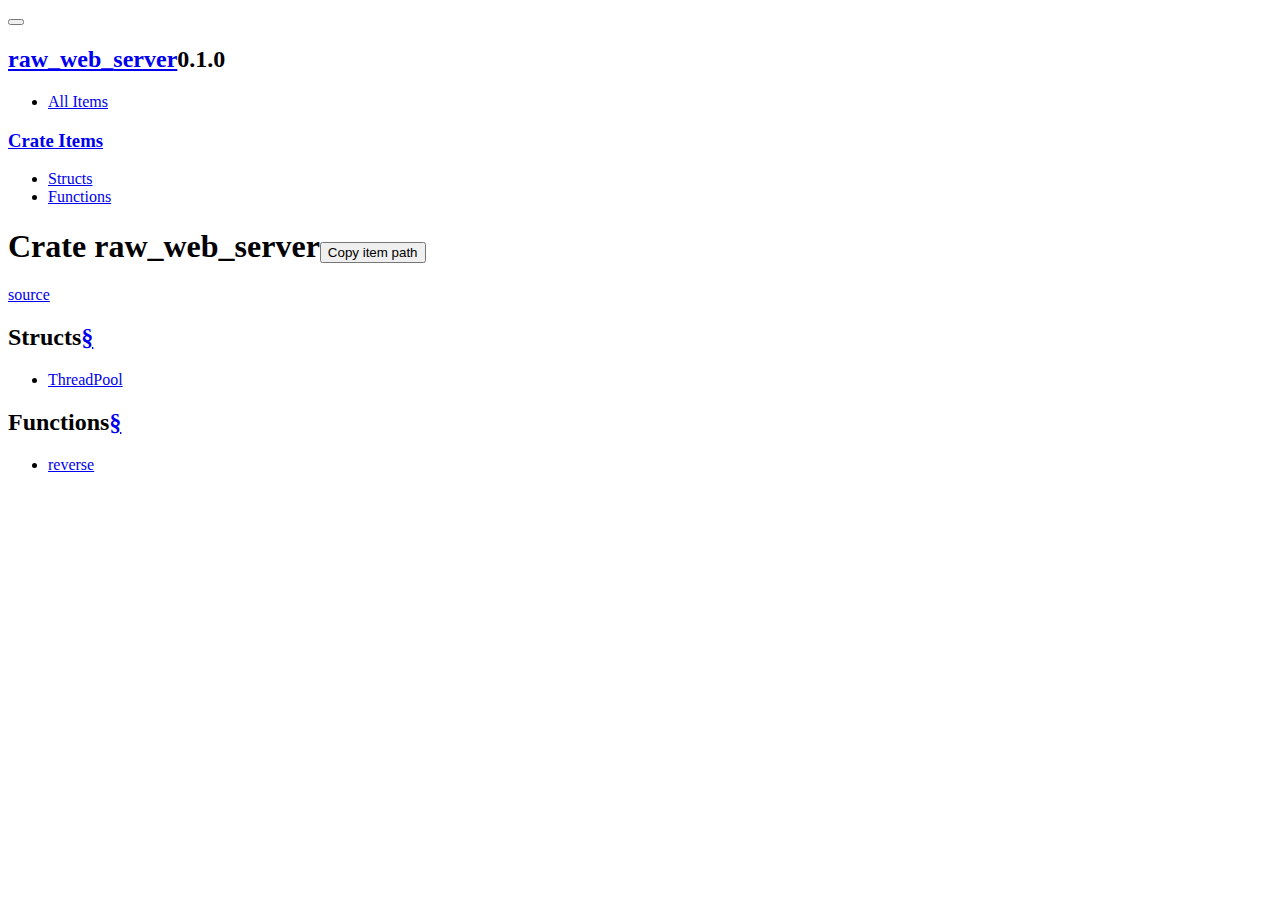
==== docs/index.html @ ccc785df "add docs" ====
<!DOCTYPE html><html lang="en"><head><meta charset="utf-8"><meta name="viewport" content="width=device-width, initial-scale=1.0"><meta name="generator" content="rustdoc"><meta name="description" content="API documentation for the Rust `raw_web_server` crate."><title>raw_web_server - Rust</title><script>if(window.location.protocol!=="file:")document.head.insertAdjacentHTML("beforeend","SourceSerif4-Regular-46f98efaafac5295.ttf.woff2,FiraSans-Regular-018c141bf0843ffd.woff2,FiraSans-Medium-8f9a781e4970d388.woff2,SourceCodePro-Regular-562dcc5011b6de7d.ttf.woff2,SourceCodePro-Semibold-d899c5a5c4aeb14a.ttf.woff2".split(",").map(f=>`<link rel="preload" as="font" type="font/woff2" crossorigin href="../static.files/${f}">`).join(""))</script><link rel="stylesheet" href="../static.files/normalize-76eba96aa4d2e634.css"><link rel="stylesheet" href="../static.files/rustdoc-b0742ba02757f159.css"><meta name="rustdoc-vars" data-root-path="../" data-static-root-path="../static.files/" data-current-crate="raw_web_server" data-themes="" data-resource-suffix="" data-rustdoc-version="1.83.0 (90b35a623 2024-11-26)" data-channel="1.83.0" data-search-js="search-f0d225181b97f9a4.js" data-settings-js="settings-805db61a62df4bd2.js" ><script src="../static.files/storage-1d39b6787ed640ff.js"></script><script defer src="../crates.js"></script><script defer src="../static.files/main-f070b9041d14864c.js"></script><noscript><link rel="stylesheet" href="../static.files/noscript-0111fcff984fae8f.css"></noscript><link rel="alternate icon" type="image/png" href="../static.files/favicon-32x32-422f7d1d52889060.png"><link rel="icon" type="image/svg+xml" href="../static.files/favicon-2c020d218678b618.svg"></head><body class="rustdoc mod crate"><!--[if lte IE 11]><div class="warning">This old browser is unsupported and will most likely display funky things.</div><![endif]--><nav class="mobile-topbar"><button class="sidebar-menu-toggle" title="show sidebar"></button></nav><nav class="sidebar"><div class="sidebar-crate"><h2><a href="../raw_web_server/index.html">raw_<wbr>web_<wbr>server</a><span class="version">0.1.0</span></h2></div><div class="sidebar-elems"><ul class="block"><li><a id="all-types" href="all.html">All Items</a></li></ul><section id="rustdoc-toc"><h3><a href="#structs">Crate Items</a></h3><ul class="block"><li><a href="#structs" title="Structs">Structs</a></li><li><a href="#functions" title="Functions">Functions</a></li></ul></section><div id="rustdoc-modnav"></div></div></nav><div class="sidebar-resizer"></div><main><div class="width-limiter"><rustdoc-search></rustdoc-search><section id="main-content" class="content"><div class="main-heading"><h1>Crate <span>raw_web_server</span><button id="copy-path" title="Copy item path to clipboard">Copy item path</button></h1><rustdoc-toolbar></rustdoc-toolbar><span class="sub-heading"><a class="src" href="../src/raw_web_server/lib.rs.html#1-96">source</a> </span></div><h2 id="structs" class="section-header">Structs<a href="#structs" class="anchor">§</a></h2><ul class="item-table"><li><div class="item-name"><a class="struct" href="struct.ThreadPool.html" title="struct raw_web_server::ThreadPool">Thread<wbr>Pool</a></div></li></ul><h2 id="functions" class="section-header">Functions<a href="#functions" class="anchor">§</a></h2><ul class="item-table"><li><div class="item-name"><a class="fn" href="fn.reverse.html" title="fn raw_web_server::reverse">reverse</a></div></li></ul></section></div></main></body></html>
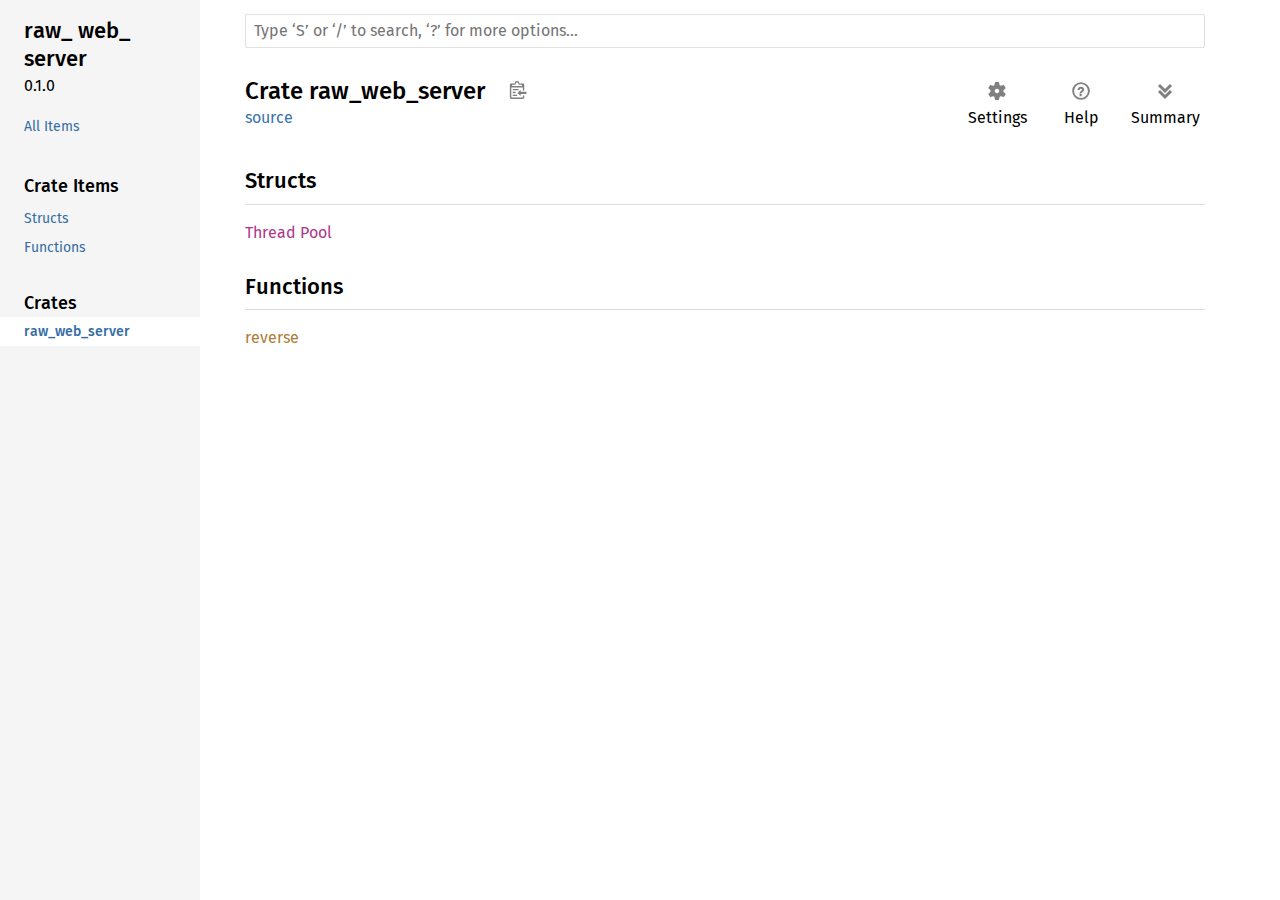
==== commit a3962eb8: "add docs" ====
--- a/docs/index.html
+++ b/docs/index.html
@@ -1 +1,83 @@
-<!DOCTYPE html><html lang="en"><head><meta charset="utf-8"><meta name="viewport" content="width=device-width, initial-scale=1.0"><meta name="generator" content="rustdoc"><meta name="description" content="API documentation for the Rust `raw_web_server` crate."><title>raw_web_server - Rust</title><script>if(window.location.protocol!=="file:")document.head.insertAdjacentHTML("beforeend","SourceSerif4-Regular-46f98efaafac5295.ttf.woff2,FiraSans-Regular-018c141bf0843ffd.woff2,FiraSans-Medium-8f9a781e4970d388.woff2,SourceCodePro-Regular-562dcc5011b6de7d.ttf.woff2,SourceCodePro-Semibold-d899c5a5c4aeb14a.ttf.woff2".split(",").map(f=>`<link rel="preload" as="font" type="font/woff2" crossorigin href="../static.files/${f}">`).join(""))</script><link rel="stylesheet" href="../static.files/normalize-76eba96aa4d2e634.css"><link rel="stylesheet" href="../static.files/rustdoc-b0742ba02757f159.css"><meta name="rustdoc-vars" data-root-path="../" data-static-root-path="../static.files/" data-current-crate="raw_web_server" data-themes="" data-resource-suffix="" data-rustdoc-version="1.83.0 (90b35a623 2024-11-26)" data-channel="1.83.0" data-search-js="search-f0d225181b97f9a4.js" data-settings-js="settings-805db61a62df4bd2.js" ><script src="../static.files/storage-1d39b6787ed640ff.js"></script><script defer src="../crates.js"></script><script defer src="../static.files/main-f070b9041d14864c.js"></script><noscript><link rel="stylesheet" href="../static.files/noscript-0111fcff984fae8f.css"></noscript><link rel="alternate icon" type="image/png" href="../static.files/favicon-32x32-422f7d1d52889060.png"><link rel="icon" type="image/svg+xml" href="../static.files/favicon-2c020d218678b618.svg"></head><body class="rustdoc mod crate"><!--[if lte IE 11]><div class="warning">This old browser is unsupported and will most likely display funky things.</div><![endif]--><nav class="mobile-topbar"><button class="sidebar-menu-toggle" title="show sidebar"></button></nav><nav class="sidebar"><div class="sidebar-crate"><h2><a href="../raw_web_server/index.html">raw_<wbr>web_<wbr>server</a><span class="version">0.1.0</span></h2></div><div class="sidebar-elems"><ul class="block"><li><a id="all-types" href="all.html">All Items</a></li></ul><section id="rustdoc-toc"><h3><a href="#structs">Crate Items</a></h3><ul class="block"><li><a href="#structs" title="Structs">Structs</a></li><li><a href="#functions" title="Functions">Functions</a></li></ul></section><div id="rustdoc-modnav"></div></div></nav><div class="sidebar-resizer"></div><main><div class="width-limiter"><rustdoc-search></rustdoc-search><section id="main-content" class="content"><div class="main-heading"><h1>Crate <span>raw_web_server</span><button id="copy-path" title="Copy item path to clipboard">Copy item path</button></h1><rustdoc-toolbar></rustdoc-toolbar><span class="sub-heading"><a class="src" href="../src/raw_web_server/lib.rs.html#1-96">source</a> </span></div><h2 id="structs" class="section-header">Structs<a href="#structs" class="anchor">§</a></h2><ul class="item-table"><li><div class="item-name"><a class="struct" href="struct.ThreadPool.html" title="struct raw_web_server::ThreadPool">Thread<wbr>Pool</a></div></li></ul><h2 id="functions" class="section-header">Functions<a href="#functions" class="anchor">§</a></h2><ul class="item-table"><li><div class="item-name"><a class="fn" href="fn.reverse.html" title="fn raw_web_server::reverse">reverse</a></div></li></ul></section></div></main></body></html>+<!DOCTYPE html>
+<html lang="en">
+<head>
+    <meta charset="utf-8">
+    <meta name="viewport" content="width=device-width, initial-scale=1.0">
+    <meta name="generator" content="rustdoc">
+    <meta name="description" content="API documentation for the Rust `raw_web_server` crate.">
+    <title>raw_web_server - Rust</title>
+    <script>if (window.location.protocol !== "file:") document.head.insertAdjacentHTML("beforeend", "SourceSerif4-Regular-46f98efaafac5295.ttf.woff2,FiraSans-Regular-018c141bf0843ffd.woff2,FiraSans-Medium-8f9a781e4970d388.woff2,SourceCodePro-Regular-562dcc5011b6de7d.ttf.woff2,SourceCodePro-Semibold-d899c5a5c4aeb14a.ttf.woff2".split(",").map(f => `<link rel="preload" as="font" type="font/woff2" crossorigin href="../static.files/${f}">`).join(""))</script>
+    <link rel="stylesheet" href="static.files/normalize-76eba96aa4d2e634.css">
+    <link rel="stylesheet" href="static.files/rustdoc-b0742ba02757f159.css">
+    <meta name="rustdoc-vars" data-root-path="../" data-static-root-path="../static.files/"
+          data-current-crate="raw_web_server" data-themes="" data-resource-suffix=""
+          data-rustdoc-version="1.83.0 (90b35a623 2024-11-26)" data-channel="1.83.0"
+          data-search-js="search-f0d225181b97f9a4.js" data-settings-js="settings-805db61a62df4bd2.js">
+    <script src="static.files/storage-1d39b6787ed640ff.js"></script>
+    <script defer src="crates.js"></script>
+    <script defer src="static.files/main-f070b9041d14864c.js"></script>
+    <noscript>
+        <link rel="stylesheet" href="static.files/noscript-0111fcff984fae8f.css">
+    </noscript>
+    <link rel="alternate icon" type="image/png" href="static.files/favicon-32x32-422f7d1d52889060.png">
+    <link rel="icon" type="image/svg+xml" href="static.files/favicon-2c020d218678b618.svg">
+</head>
+<body class="rustdoc mod crate"><!--[if lte IE 11]>
+<div class="warning">This old browser is unsupported and will most likely display funky things.</div><![endif]-->
+<nav class="mobile-topbar">
+    <button class="sidebar-menu-toggle" title="show sidebar"></button>
+</nav>
+<nav class="sidebar">
+    <div class="sidebar-crate">
+        <h2><a href="raw_web_server/docs/index.html">raw_
+            <wbr>
+            web_
+            <wbr>
+            server</a><span class="version">0.1.0</span></h2>
+    </div>
+    <div class="sidebar-elems">
+        <ul class="block">
+            <li><a id="all-types" href="all.html">All Items</a></li>
+        </ul>
+        <section id="rustdoc-toc"><h3><a href="#structs">Crate Items</a></h3>
+            <ul class="block">
+                <li><a href="#structs" title="Structs">Structs</a></li>
+                <li><a href="#functions" title="Functions">Functions</a></li>
+            </ul>
+        </section>
+        <div id="rustdoc-modnav"></div>
+    </div>
+</nav>
+<div class="sidebar-resizer"></div>
+<main>
+    <div class="width-limiter">
+        <rustdoc-search></rustdoc-search>
+        <section id="main-content" class="content">
+            <div class="main-heading">
+                <h1>Crate <span>raw_web_server</span>
+                    <button id="copy-path" title="Copy item path to clipboard">Copy item path</button>
+                </h1>
+                <rustdoc-toolbar></rustdoc-toolbar>
+                <span class="sub-heading"><a class="src"
+                                             href="../src/raw_web_server/lib.rs.html#1-96">source</a> </span></div>
+            <h2 id="structs" class="section-header">Structs<a href="#structs" class="anchor">§</a></h2>
+            <ul class="item-table">
+                <li>
+                    <div class="item-name"><a class="struct" href="struct.ThreadPool.html"
+                                              title="struct raw_web_server::ThreadPool">Thread
+                        <wbr>
+                        Pool</a></div>
+                </li>
+            </ul>
+            <h2 id="functions" class="section-header">Functions<a href="#functions" class="anchor">§</a></h2>
+            <ul class="item-table">
+                <li>
+                    <div class="item-name"><a class="fn" href="fn.reverse.html" title="fn raw_web_server::reverse">reverse</a>
+                    </div>
+                </li>
+            </ul>
+        </section>
+    </div>
+</main>
+</body>
+</html>--- a/docs/static.files/rustdoc-b0742ba02757f159.css
+++ b/docs/static.files/rustdoc-b0742ba02757f159.css
@@ -0,0 +1,53 @@
+ :root{--nav-sub-mobile-padding:8px;--search-typename-width:6.75rem;--desktop-sidebar-width:200px;--src-sidebar-width:300px;--desktop-sidebar-z-index:100;--sidebar-elems-left-padding:24px;--clipboard-image:url('data:image/svg+xml,<svg width="19" height="18" viewBox="0 0 24 25" \
+xmlns="http://www.w3.org/2000/svg" aria-label="Copy to clipboard">\
+<path d="M18 20h2v3c0 1-1 2-2 2H2c-.998 0-2-1-2-2V5c0-.911.755-1.667 1.667-1.667h5A3.323 3.323 0 \
+0110 0a3.323 3.323 0 013.333 3.333h5C19.245 3.333 20 4.09 20 5v8.333h-2V9H2v14h16v-3zM3 \
+7h14c0-.911-.793-1.667-1.75-1.667H13.5c-.957 0-1.75-.755-1.75-1.666C11.75 2.755 10.957 2 10 \
+2s-1.75.755-1.75 1.667c0 .911-.793 1.666-1.75 1.666H4.75C3.793 5.333 3 6.09 3 7z"/>\
+<path d="M4 19h6v2H4zM12 11H4v2h8zM4 17h4v-2H4zM15 15v-3l-4.5 4.5L15 21v-3l8.027-.032L23 15z"/>\
+</svg>');--copy-path-height:34px;--copy-path-width:33px;--checkmark-image:url('data:image/svg+xml,<svg viewBox="-1 -1 23 23" \
+xmlns="http://www.w3.org/2000/svg" fill="black" height="18px">\
+<g><path d="M9 19.414l-6.707-6.707 1.414-1.414L9 16.586 20.293 5.293l1.414 1.414"></path>\
+</g></svg>');--button-left-margin:4px;--button-border-radius:2px;--toolbar-button-border-radius:6px;--code-block-border-radius:6px;}@font-face {font-family:'Fira Sans';font-style:normal;font-weight:400;src:local('Fira Sans'),url("FiraSans-Regular-018c141bf0843ffd.woff2") format("woff2");font-display:swap;}@font-face {font-family:'Fira Sans';font-style:normal;font-weight:500;src:local('Fira Sans Medium'),url("FiraSans-Medium-8f9a781e4970d388.woff2") format("woff2");font-display:swap;}@font-face {font-family:'Source Serif 4';font-style:normal;font-weight:400;src:local('Source Serif 4'),url("SourceSerif4-Regular-46f98efaafac5295.ttf.woff2") format("woff2");font-display:swap;}@font-face {font-family:'Source Serif 4';font-style:italic;font-weight:400;src:local('Source Serif 4 Italic'),url("SourceSerif4-It-acdfaf1a8af734b1.ttf.woff2") format("woff2");font-display:swap;}@font-face {font-family:'Source Serif 4';font-style:normal;font-weight:700;src:local('Source Serif 4 Bold'),url("SourceSerif4-Bold-a2c9cd1067f8b328.ttf.woff2") format("woff2");font-display:swap;}@font-face {font-family:'Source Code Pro';font-style:normal;font-weight:400;src:url("SourceCodePro-Regular-562dcc5011b6de7d.ttf.woff2") format("woff2");font-display:swap;}@font-face {font-family:'Source Code Pro';font-style:italic;font-weight:400;src:url("SourceCodePro-It-1cc31594bf4f1f79.ttf.woff2") format("woff2");font-display:swap;}@font-face {font-family:'Source Code Pro';font-style:normal;font-weight:600;src:url("SourceCodePro-Semibold-d899c5a5c4aeb14a.ttf.woff2") format("woff2");font-display:swap;}@font-face {font-family:'NanumBarunGothic';src:url("NanumBarunGothic-0f09457c7a19b7c6.ttf.woff2") format("woff2");font-display:swap;unicode-range:U+AC00-D7AF,U+1100-11FF,U+3130-318F,U+A960-A97F,U+D7B0-D7FF;}  *{box-sizing:border-box;}  body{font:1rem/1.5 "Source Serif 4",NanumBarunGothic,serif;margin:0;position:relative;overflow-wrap:break-word;overflow-wrap:anywhere;font-feature-settings:"kern","liga";background-color:var(--main-background-color);color:var(--main-color);}  h1{font-size:1.5rem;}  h2{font-size:1.375rem;}  h3{font-size:1.25rem;}  h1,h2,h3,h4,h5,h6{font-weight:500;}  h1,h2,h3,h4{margin:25px 0 15px 0;padding-bottom:6px;}  .docblock h3,.docblock h4,h5,h6{margin:15px 0 5px 0;}  .docblock>h2:first-child,.docblock>h3:first-child,.docblock>h4:first-child,.docblock>h5:first-child,.docblock>h6:first-child{margin-top:0;}  .main-heading h1{margin:0;padding:0;grid-area:main-heading-h1;overflow-wrap:break-word;overflow-wrap:anywhere;}  .main-heading{position:relative;display:grid;grid-template-areas:"main-heading-breadcrumbs main-heading-breadcrumbs" "main-heading-h1 main-heading-toolbar" "main-heading-sub-heading main-heading-toolbar";grid-template-columns:minmax(105px,1fr) minmax(0,max-content);grid-template-rows:minmax(25px,min-content) min-content min-content;padding-bottom:6px;margin-bottom:11px;}  .rustdoc-breadcrumbs{grid-area:main-heading-breadcrumbs;line-height:1.25;display:flex;flex-wrap:wrap;align-items:end;padding-top:5px;}  .rustdoc-breadcrumbs a{padding:4px 0;margin:-4px 0;z-index:1;}  .content h2,.top-doc .docblock>h3,.top-doc .docblock>h4{border-bottom:1px solid var(--headings-border-bottom-color);}  h1,h2{line-height:1.25;padding-top:3px;padding-bottom:9px;}  h3.code-header{font-size:1.125rem;}  h4.code-header{font-size:1rem;}  .code-header{font-weight:600;margin:0;padding:0;white-space:pre-wrap;}  .structfield{margin:0.6em 0;}  #crate-search,h1,h2,h3,h4,h5,h6,.sidebar,.mobile-topbar,.search-input,.search-results .result-name,.item-name>a,.out-of-band,.sub-heading,span.since,a.src,rustdoc-toolbar,summary.hideme,.scraped-example-list,.rustdoc-breadcrumbs,ul.all-items{font-family:"Fira Sans",Arial,NanumBarunGothic,sans-serif;}  #toggle-all-docs,a.anchor,.section-header a,#src-sidebar a,.rust a,.sidebar h2 a,.sidebar h3 a,.mobile-topbar h2 a,h1 a,.search-results a,.stab,.result-name i{color:var(--main-color);}  span.enum,a.enum,span.struct,a.struct,span.union,a.union,span.primitive,a.primitive,span.type,a.type,span.foreigntype,a.foreigntype{color:var(--type-link-color);}  span.trait,a.trait,span.traitalias,a.traitalias{color:var(--trait-link-color);}  span.associatedtype,a.associatedtype,span.constant,a.constant,span.static,a.static{color:var(--assoc-item-link-color);}  span.fn,a.fn,span.method,a.method,span.tymethod,a.tymethod{color:var(--function-link-color);}  span.attr,a.attr,span.derive,a.derive,span.macro,a.macro{color:var(--macro-link-color);}  span.mod,a.mod{color:var(--mod-link-color);}  span.keyword,a.keyword{color:var(--keyword-link-color);}  a{color:var(--link-color);text-decoration:none;}  ol,ul{padding-left:24px;}  ul ul,ol ul,ul ol,ol ol{margin-bottom:.625em;}  p,.docblock>.warning{margin:0 0 .75em 0;}  p:last-child,.docblock>.warning:last-child{margin:0;}  button{padding:1px 6px;cursor:pointer;}  button#toggle-all-docs{padding:0;background:none;border:none;-webkit-appearance:none;opacity:1;}  .rustdoc{display:flex;flex-direction:row;flex-wrap:nowrap;}  main{position:relative;flex-grow:1;padding:10px 15px 40px 45px;min-width:0;}  .src main{padding:15px;}  .width-limiter{max-width:960px;margin-right:auto;}  details:not(.toggle) summary{margin-bottom:.6em;}  code,pre,.code-header{font-family:"Source Code Pro",monospace;}  .docblock code,.docblock-short code{border-radius:3px;padding:0 0.125em;}  .docblock pre code,.docblock-short pre code{padding:0;}  pre{padding:14px;line-height:1.5;}  pre.item-decl{overflow-x:auto;}  .item-decl .type-contents-toggle{contain:initial;}  .src .content pre{padding:20px;}  .rustdoc.src .example-wrap .src-line-numbers{padding:20px 0 20px 4px;}  img{max-width:100%;}  .logo-container{line-height:0;display:block;}  .rust-logo{filter:var(--rust-logo-filter);}  .sidebar{font-size:0.875rem;flex:0 0 var(--desktop-sidebar-width);width:var(--desktop-sidebar-width);overflow-y:scroll;overscroll-behavior:contain;position:sticky;height:100vh;top:0;left:0;z-index:var(--desktop-sidebar-z-index);}  .rustdoc.src .sidebar{flex-basis:50px;width:50px;border-right:1px solid;overflow-x:hidden;overflow-y:hidden;}  .hide-sidebar .sidebar,.hide-sidebar .sidebar-resizer{display:none;}  .sidebar-resizer{touch-action:none;width:9px;cursor:col-resize;z-index:calc(var(--desktop-sidebar-z-index) + 1);position:fixed;height:100%;left:calc(var(--desktop-sidebar-width) + 1px);}  .rustdoc.src .sidebar-resizer{left:49px;}  .src-sidebar-expanded .src .sidebar-resizer{left:var(--src-sidebar-width);}  .sidebar-resizing{-moz-user-select:none;-webkit-user-select:none;-ms-user-select:none;user-select:none;}  .sidebar-resizing*{cursor:col-resize !important;}  .sidebar-resizing .sidebar{position:fixed;}  .sidebar-resizing>body{padding-left:var(--resizing-sidebar-width);}  .sidebar-resizer:hover,.sidebar-resizer:active,.sidebar-resizer:focus,.sidebar-resizer.active{width:10px;margin:0;left:var(--desktop-sidebar-width);border-left:solid 1px var(--sidebar-resizer-hover);}  .src-sidebar-expanded .rustdoc.src .sidebar-resizer:hover,.src-sidebar-expanded .rustdoc.src .sidebar-resizer:active,.src-sidebar-expanded .rustdoc.src .sidebar-resizer:focus,.src-sidebar-expanded .rustdoc.src .sidebar-resizer.active{left:calc(var(--src-sidebar-width) - 1px);}@media (pointer:coarse){.sidebar-resizer{display:none !important;}}  .sidebar-resizer.active{padding:0 140px;width:2px;margin-left:-140px;border-left:none;}  .sidebar-resizer.active:before{border-left:solid 2px var(--sidebar-resizer-active);display:block;height:100%;content:"";}  .sidebar,.mobile-topbar,.sidebar-menu-toggle,#src-sidebar{background-color:var(--sidebar-background-color);}  .src .sidebar>*{visibility:hidden;}  .src-sidebar-expanded .src .sidebar{overflow-y:auto;flex-basis:var(--src-sidebar-width);width:var(--src-sidebar-width);}  .src-sidebar-expanded .src .sidebar>*{visibility:visible;}  #all-types{margin-top:1em;}  *{scrollbar-width:initial;scrollbar-color:var(--scrollbar-color);}  .sidebar{scrollbar-width:thin;scrollbar-color:var(--scrollbar-color);}  ::-webkit-scrollbar{width:12px;}  .sidebar::-webkit-scrollbar{width:8px;}  ::-webkit-scrollbar-track{-webkit-box-shadow:inset 0;background-color:var(--scrollbar-track-background-color);}  .sidebar::-webkit-scrollbar-track{background-color:var(--scrollbar-track-background-color);}  ::-webkit-scrollbar-thumb,.sidebar::-webkit-scrollbar-thumb{background-color:var(--scrollbar-thumb-background-color);}  .hidden{display:none !important;}  .logo-container>img{height:48px;width:48px;}  ul.block,.block li,.block ul{padding:0;margin:0;list-style:none;}  .block ul a{padding-left:1rem;}  .sidebar-elems a,.sidebar>h2 a{display:block;padding:0.25rem;margin-right:0.25rem;border-left:solid var(--sidebar-elems-left-padding) transparent;margin-left:calc(-0.25rem - var(--sidebar-elems-left-padding));background-clip:border-box;}  .hide-toc #rustdoc-toc,.hide-toc .in-crate{display:none;}  .hide-modnav #rustdoc-modnav{display:none;}  .sidebar h2{text-wrap:balance;overflow-wrap:anywhere;padding:0;margin:0.7rem 0;}  .sidebar h3{text-wrap:balance;overflow-wrap:anywhere;font-size:1.125rem;padding:0;margin:0;}  .sidebar-elems,.sidebar>.version,.sidebar>h2{padding-left:var(--sidebar-elems-left-padding);}  .sidebar a{color:var(--sidebar-link-color);}  .sidebar .current,.sidebar .current a,.sidebar-crate a.logo-container:hover+h2 a,.sidebar a:hover:not(.logo-container){background-color:var(--sidebar-current-link-background-color);}  .sidebar-elems .block{margin-bottom:2em;}  .sidebar-elems .block li a{white-space:nowrap;text-overflow:ellipsis;overflow:hidden;}  .sidebar-crate{display:flex;align-items:center;justify-content:center;margin:14px 32px 1rem;row-gap:10px;column-gap:32px;flex-wrap:wrap;}  .sidebar-crate h2{flex-grow:1;margin:0 -8px;align-self:start;}  .sidebar-crate .logo-container{margin:0 calc(-16px - var(--sidebar-elems-left-padding));padding:0 var(--sidebar-elems-left-padding);text-align:center;}  .sidebar-crate .logo-container img{margin-top:-16px;border-top:solid 16px transparent;box-sizing:content-box;position:relative;background-clip:border-box;z-index:1;}  .sidebar-crate h2 a{display:block;border-left:solid var(--sidebar-elems-left-padding) transparent;background-clip:border-box;margin:0 calc(-24px + 0.25rem) 0 calc(-0.2rem - var(--sidebar-elems-left-padding));padding:calc((16px - 0.57rem ) / 2 ) 0.25rem;padding-left:0.2rem;}  .sidebar-crate h2 .version{display:block;font-weight:normal;font-size:1rem;overflow-wrap:break-word;}  .sidebar-crate+.version{margin-top:-1rem;margin-bottom:1rem;}  .mobile-topbar{display:none;}  .rustdoc .example-wrap{display:flex;position:relative;margin-bottom:10px;}  .rustdoc .example-wrap>pre,.rustdoc .scraped-example .src-line-numbers,.rustdoc .scraped-example .src-line-numbers>pre{border-radius:6px;}  .rustdoc .example-wrap>.example-line-numbers,.rustdoc .scraped-example .src-line-numbers,.rustdoc .scraped-example .src-line-numbers>pre{border-top-right-radius:0;border-bottom-right-radius:0;}  .rustdoc .example-wrap>.example-line-numbers+pre,.rustdoc .scraped-example .rust{border-top-left-radius:0;border-bottom-left-radius:0;}  .rustdoc .scraped-example{position:relative;}  .rustdoc .example-wrap:last-child{margin-bottom:0px;}  .rustdoc .example-wrap pre{margin:0;flex-grow:1;}  .scraped-example:not(.expanded) .example-wrap{max-height:calc(1.5em * 5 + 10px);}  .more-scraped-examples .scraped-example:not(.expanded) .example-wrap{max-height:calc(1.5em * 10 + 10px);}  .rustdoc:not(.src) .scraped-example:not(.expanded) .src-line-numbers,.rustdoc:not(.src) .scraped-example:not(.expanded) .src-line-numbers>pre,.rustdoc:not(.src) .scraped-example:not(.expanded) pre.rust{padding-bottom:0;overflow:auto hidden;}  .rustdoc:not(.src) .scraped-example .src-line-numbers{padding-top:0;}  .rustdoc:not(.src) .scraped-example.expanded .src-line-numbers{padding-bottom:0;}  .rustdoc:not(.src) .example-wrap pre{overflow:auto;}  .rustdoc .example-wrap pre.example-line-numbers,.rustdoc .example-wrap .src-line-numbers{min-width:fit-content;flex-grow:0;text-align:right;-webkit-user-select:none;user-select:none;padding:14px 8px;padding-right:2px;color:var(--src-line-numbers-span-color);}  .rustdoc .scraped-example .example-wrap .src-line-numbers{padding:0;}  .rustdoc .src-line-numbers pre{padding:14px 0;}  .src-line-numbers a,.src-line-numbers span{color:var(--src-line-numbers-span-color);padding:0 8px;}  .src-line-numbers :target{background-color:transparent;border-right:none;padding:0 8px;}  .src-line-numbers .line-highlighted{background-color:var(--src-line-number-highlighted-background-color);}  .search-loading{text-align:center;}  .docblock-short{overflow-wrap:break-word;overflow-wrap:anywhere;}  .docblock :not(pre)>code,.docblock-short code{white-space:pre-wrap;}  .top-doc .docblock h2{font-size:1.375rem;}  .top-doc .docblock h3{font-size:1.25rem;}  .top-doc .docblock h4,.top-doc .docblock h5{font-size:1.125rem;}  .top-doc .docblock h6{font-size:1rem;}  .docblock h5{font-size:1rem;}  .docblock h6{font-size:0.875rem;}  .docblock{margin-left:24px;position:relative;}  .docblock>:not(.more-examples-toggle):not(.example-wrap){max-width:100%;overflow-x:auto;}  .sub-heading{font-size:1rem;flex-grow:0;grid-area:main-heading-sub-heading;line-height:1.25;padding-bottom:4px;}  .main-heading rustdoc-toolbar,.main-heading .out-of-band{grid-area:main-heading-toolbar;}  rustdoc-toolbar{display:flex;flex-direction:row;flex-wrap:nowrap;min-height:60px;}  .docblock code,.docblock-short code,pre,.rustdoc.src .example-wrap,.example-wrap .src-line-numbers{background-color:var(--code-block-background-color);border-radius:var(--code-block-border-radius);}  #main-content{position:relative;}  .docblock table{margin:.5em 0;border-collapse:collapse;}  .docblock table td,.docblock table th{padding:.5em;border:1px solid var(--border-color);}  .docblock table tbody tr:nth-child(2n){background:var(--table-alt-row-background-color);}  .docblock .stab,.docblock-short .stab{display:inline-block;}  .docblock li{margin-bottom:.4em;}  .docblock li p:not(:last-child){margin-bottom:.3em;}  div.where{white-space:pre-wrap;font-size:0.875rem;}  .item-info{display:block;margin-left:24px;}  .item-info code{font-size:0.875rem;}  #main-content>.item-info{margin-left:0;}  nav.sub{flex-grow:1;flex-flow:row nowrap;margin:4px 0 0 0;display:flex;align-items:center;}  .search-form{position:relative;display:flex;height:34px;flex-grow:1;}  .src nav.sub{margin:0 0 -10px 0;}  .section-header{display:block;position:relative;}  .section-header:hover>.anchor,.impl:hover>.anchor,.trait-impl:hover>.anchor,.variant:hover>.anchor{display:initial;}  .anchor{display:none;position:absolute;left:-0.5em;background:none !important;}  .anchor.field{left:-5px;}  .section-header>.anchor{left:-15px;padding-right:8px;}  h2.section-header>.anchor{padding-right:6px;}  a.doc-anchor{color:var(--main-color);display:none;position:absolute;left:-17px;padding-right:10px;padding-left:3px;}  *:hover>.doc-anchor{display:block;}  .top-doc>.docblock>*:first-child>.doc-anchor{display:none !important;}  .main-heading a:hover,.example-wrap .rust a:hover,.all-items a:hover,.docblock a:not(.scrape-help):not(.tooltip):hover:not(.doc-anchor),.docblock-short a:not(.scrape-help):not(.tooltip):hover,.item-info a{text-decoration:underline;}  .crate.block li.current a{font-weight:500;}  table,.item-table{overflow-wrap:break-word;}  .item-table{display:table;padding:0;margin:0;width:100%;}  .item-table>li{display:table-row;}  .item-table>li>div{display:table-cell;}  .item-table>li>.item-name{padding-right:1.25rem;}  .search-results-title{margin-top:0;white-space:nowrap;display:flex;align-items:baseline;}  .search-results-title+.sub-heading{color:var(--main-color);display:flex;align-items:baseline;white-space:nowrap;}  #crate-search-div{position:relative;min-width:0;}  #crate-search{padding:0 23px 0 4px;max-width:100%;text-overflow:ellipsis;border:1px solid var(--border-color);border-radius:4px;outline:none;cursor:pointer;-moz-appearance:none;-webkit-appearance:none;text-indent:0.01px;background-color:var(--main-background-color);color:inherit;line-height:1.5;font-weight:500;}  #crate-search:hover,#crate-search:focus{border-color:var(--crate-search-hover-border);}  #crate-search-div::after{pointer-events:none;width:100%;height:100%;position:absolute;top:0;left:0;content:"";background-repeat:no-repeat;background-size:20px;background-position:calc(100% - 2px) 56%;background-image:url('data:image/svg+xml,<svg xmlns="http://www.w3.org/2000/svg" \
+	width="128" height="128" viewBox="-30 -20 176 176"><path d="M111,40.5L64,87.499L17,40.5" \
+	fill="none" stroke="black" strike-linecap="square" stroke-miterlimit="10" stroke-width="12"/> \
+	</svg>');filter:var(--crate-search-div-filter);}#crate-search-div:hover::after,#crate-search-div:focus-within::after{filter:var(--crate-search-div-hover-filter);}#crate-search>option{font-size:1rem;}.search-input{-webkit-appearance:none;outline:none;border:1px solid var(--border-color);border-radius:2px;padding:8px;font-size:1rem;flex-grow:1;background-color:var(--button-background-color);color:var(--search-color);}.search-input:focus{border-color:var(--search-input-focused-border-color);}.search-results{display:none;}.search-results.active{display:block;}.search-results>a{display:flex;margin-left:2px;margin-right:2px;border-bottom:1px solid var(--search-result-border-color);gap:1em;}.search-results>a>div.desc{white-space:nowrap;text-overflow:ellipsis;overflow:hidden;flex:2;}.search-results a:hover,.search-results a:focus{background-color:var(--search-result-link-focus-background-color);}.search-results .result-name{display:flex;align-items:center;justify-content:start;flex:3;}.search-results .result-name .alias{color:var(--search-results-alias-color);}.search-results .result-name .grey{color:var(--search-results-grey-color);}.search-results .result-name .typename{color:var(--search-results-grey-color);font-size:0.875rem;width:var(--search-typename-width);}.search-results .result-name .path{word-break:break-all;max-width:calc(100% - var(--search-typename-width));display:inline-block;}.search-results .result-name .path>*{display:inline;}.popover{position:absolute;top:100%;right:0;z-index:calc(var(--desktop-sidebar-z-index) + 1);margin-top:7px;border-radius:3px;border:1px solid var(--border-color);background-color:var(--main-background-color);color:var(--main-color);--popover-arrow-offset:11px;}.popover::before{content:'';position:absolute;right:var(--popover-arrow-offset);border:solid var(--border-color);border-width:1px 1px 0 0;background-color:var(--main-background-color);padding:4px;transform:rotate(-45deg);top:-5px;}.setting-line{margin:1.2em 0.6em;}.setting-radio input,.setting-check input{margin-right:0.3em;height:1.2rem;width:1.2rem;border:2px solid var(--settings-input-border-color);outline:none;-webkit-appearance:none;cursor:pointer;}.setting-radio input{border-radius:50%;}.setting-radio span,.setting-check span{padding-bottom:1px;}.setting-radio{margin-top:0.1em;margin-bottom:0.1em;min-width:3.8em;padding:0.3em;display:inline-flex;align-items:center;cursor:pointer;}.setting-radio+.setting-radio{margin-left:0.5em;}.setting-check{margin-right:20px;display:flex;align-items:center;cursor:pointer;}.setting-radio input:checked{box-shadow:inset 0 0 0 3px var(--main-background-color);background-color:var(--settings-input-color);}.setting-check input:checked{background-color:var(--settings-input-color);border-width:1px;content:url('data:image/svg+xml,<svg xmlns="http://www.w3.org/2000/svg" viewBox="0 0 40 40">\
+		<path d="M7,25L17,32L33,12" fill="none" stroke="black" stroke-width="5"/>\
+		<path d="M7,23L17,30L33,10" fill="none" stroke="white" stroke-width="5"/></svg>');}.setting-radio input:focus,.setting-check input:focus{box-shadow:0 0 1px 1px var(--settings-input-color);}.setting-radio input:checked:focus{box-shadow:inset 0 0 0 3px var(--main-background-color),0 0 2px 2px var(--settings-input-color);}.setting-radio input:hover,.setting-check input:hover{border-color:var(--settings-input-color) !important;}#settings.popover{--popover-arrow-offset:202px;top:calc(100% - 16px);}#help.popover{max-width:600px;--popover-arrow-offset:118px;top:calc(100% - 16px);}#help dt{float:left;clear:left;margin-right:0.5rem;}#help dd{margin-bottom:0.5rem;}#help span.top,#help span.bottom{text-align:center;display:block;font-size:1.125rem;padding:0 0.5rem;text-wrap-style:balance;}#help span.top{margin:10px 0;border-bottom:1px solid var(--border-color);padding-bottom:4px;margin-bottom:6px;}#help span.bottom{clear:both;border-top:1px solid var(--border-color);}.side-by-side{display:flex;margin-bottom:20px;}.side-by-side>div{width:50%;padding:0 20px 0 17px;}.item-info .stab{display:block;padding:3px;margin-bottom:5px;}.item-name .stab{margin-left:0.3125em;}.stab{padding:0 2px;font-size:0.875rem;font-weight:normal;color:var(--main-color);background-color:var(--stab-background-color);width:fit-content;white-space:pre-wrap;border-radius:3px;display:inline;vertical-align:baseline;}.stab.portability>code{background:none;color:var(--stab-code-color);}.stab .emoji,.item-info .stab::before{font-size:1.25rem;}.stab .emoji{margin-right:0.3rem;}.item-info .stab::before{content:"\0";width:0;display:inline-block;color:transparent;}.emoji{text-shadow:1px 0 0 black,-1px 0 0 black,0 1px 0 black,0 -1px 0 black;}.since{font-weight:normal;font-size:initial;}.rightside{padding-left:12px;float:right;}.rightside:not(a),.out-of-band,.sub-heading,rustdoc-toolbar{color:var(--right-side-color);}pre.rust{tab-size:4;-moz-tab-size:4;}pre.rust .kw{color:var(--code-highlight-kw-color);}pre.rust .kw-2{color:var(--code-highlight-kw-2-color);}pre.rust .lifetime{color:var(--code-highlight-lifetime-color);}pre.rust .prelude-ty{color:var(--code-highlight-prelude-color);}pre.rust .prelude-val{color:var(--code-highlight-prelude-val-color);}pre.rust .string{color:var(--code-highlight-string-color);}pre.rust .number{color:var(--code-highlight-number-color);}pre.rust .bool-val{color:var(--code-highlight-literal-color);}pre.rust .self{color:var(--code-highlight-self-color);}pre.rust .attr{color:var(--code-highlight-attribute-color);}pre.rust .macro,pre.rust .macro-nonterminal{color:var(--code-highlight-macro-color);}pre.rust .question-mark{font-weight:bold;color:var(--code-highlight-question-mark-color);}pre.rust .comment{color:var(--code-highlight-comment-color);}pre.rust .doccomment{color:var(--code-highlight-doc-comment-color);}.rustdoc.src .example-wrap pre.rust a{background:var(--codeblock-link-background);}.example-wrap.compile_fail,.example-wrap.should_panic{border-left:2px solid var(--codeblock-error-color);}.ignore.example-wrap{border-left:2px solid var(--codeblock-ignore-color);}.example-wrap.compile_fail:hover,.example-wrap.should_panic:hover{border-left:2px solid var(--codeblock-error-hover-color);}.example-wrap.ignore:hover{border-left:2px solid var(--codeblock-ignore-hover-color);}.example-wrap.compile_fail .tooltip,.example-wrap.should_panic .tooltip{color:var(--codeblock-error-color);}.example-wrap.ignore .tooltip{color:var(--codeblock-ignore-color);}.example-wrap.compile_fail:hover .tooltip,.example-wrap.should_panic:hover .tooltip{color:var(--codeblock-error-hover-color);}.example-wrap.ignore:hover .tooltip{color:var(--codeblock-ignore-hover-color);}.example-wrap .tooltip{position:absolute;display:block;left:-25px;top:5px;margin:0;line-height:1;}.example-wrap.compile_fail .tooltip,.example-wrap.should_panic .tooltip,.example-wrap.ignore .tooltip{font-weight:bold;font-size:1.25rem;}.content .docblock .warning{border-left:2px solid var(--warning-border-color);padding:14px;position:relative;overflow-x:visible !important;}.content .docblock .warning::before{color:var(--warning-border-color);content:"ⓘ";position:absolute;left:-25px;top:5px;font-weight:bold;font-size:1.25rem;}.top-doc>.docblock>.warning:first-child::before{top:20px;}.example-wrap>a.test-arrow,.example-wrap .button-holder{visibility:hidden;position:absolute;top:4px;right:4px;z-index:1;}a.test-arrow{height:var(--copy-path-height);padding:6px 4px 0 11px;}a.test-arrow::before{content:url('data:image/svg+xml,<svg viewBox="0 0 20 20" width="18" height="20" \
+		xmlns="http://www.w3.org/2000/svg"><path d="M0 0l18 10-18 10z"/></svg>');}.example-wrap .button-holder{display:flex;}@media not (pointer:coarse){.example-wrap:hover>a.test-arrow,.example-wrap:hover>.button-holder{visibility:visible;}}.example-wrap .button-holder.keep-visible{visibility:visible;}.example-wrap .button-holder>*{background:var(--main-background-color);cursor:pointer;border-radius:var(--button-border-radius);height:var(--copy-path-height);width:var(--copy-path-width);border:0;color:var(--code-example-button-color);}.example-wrap .button-holder>*:hover{color:var(--code-example-button-hover-color);}.example-wrap .button-holder>*:not(:first-child){margin-left:var(--button-left-margin);}.example-wrap .button-holder .copy-button{padding:2px 0 0 4px;}.example-wrap .button-holder .copy-button::before,.example-wrap .test-arrow::before{filter:var(--copy-path-img-filter);}.example-wrap .button-holder .copy-button::before{content:var(--clipboard-image);}.example-wrap .button-holder .copy-button:hover::before,.example-wrap .test-arrow:hover::before{filter:var(--copy-path-img-hover-filter);}.example-wrap .button-holder .copy-button.clicked::before{content:var(--checkmark-image);padding-right:5px;}.code-attribute{font-weight:300;color:var(--code-attribute-color);}.item-spacer{width:100%;height:12px;display:block;}.main-heading span.since::before{content:"Since ";}.sub-variant h4{font-size:1rem;font-weight:400;margin-top:0;margin-bottom:0;}.sub-variant{margin-left:24px;margin-bottom:40px;}.sub-variant>.sub-variant-field{margin-left:24px;}@keyframes targetfadein{from{background-color:var(--main-background-color);}10%{background-color:var(--target-border-color);}to{background-color:var(--target-background-color);}}:target{padding-right:3px;background-color:var(--target-background-color);border-right:3px solid var(--target-border-color);}.code-header a.tooltip{color:inherit;margin-right:15px;position:relative;}.code-header a.tooltip:hover{color:var(--link-color);}a.tooltip:hover::after{position:absolute;top:calc(100% - 10px);left:-15px;right:-15px;height:20px;content:"\00a0";}@media not (prefers-reduced-motion){:target{animation:0.65s cubic-bezier(0,0,0.1,1.0) 0.1s targetfadein;}.fade-out{opacity:0;transition:opacity 0.45s cubic-bezier(0,0,0.1,1.0);}}.popover.tooltip .content{margin:0.25em 0.5em;}.popover.tooltip .content pre,.popover.tooltip .content code{background:transparent;margin:0;padding:0;font-size:1.25rem;white-space:pre-wrap;}.popover.tooltip .content>h3:first-child{margin:0 0 5px 0;}.search-failed{text-align:center;margin-top:20px;display:none;}.search-failed.active{display:block;}.search-failed>ul{text-align:left;max-width:570px;margin-left:auto;margin-right:auto;}#search-tabs{margin-top:0.25rem;display:flex;flex-direction:row;gap:1px;margin-bottom:4px;}#search-tabs button{text-align:center;font-size:1.125rem;border:0;border-top:2px solid;flex:1;line-height:1.5;color:inherit;}#search-tabs button:not(.selected){background-color:var(--search-tab-button-not-selected-background);border-top-color:var(--search-tab-button-not-selected-border-top-color);}#search-tabs button:hover,#search-tabs button.selected{background-color:var(--search-tab-button-selected-background);border-top-color:var(--search-tab-button-selected-border-top-color);}#search-tabs .count{font-size:1rem;font-variant-numeric:tabular-nums;color:var(--search-tab-title-count-color);}#search .error code{border-radius:3px;background-color:var(--search-error-code-background-color);}.search-corrections{font-weight:normal;}#src-sidebar{width:100%;overflow:auto;}#src-sidebar div.files>a:hover,details.dir-entry summary:hover,#src-sidebar div.files>a:focus,details.dir-entry summary:focus{background-color:var(--src-sidebar-background-hover);}#src-sidebar div.files>a.selected{background-color:var(--src-sidebar-background-selected);}.src-sidebar-title{position:sticky;top:0;display:flex;padding:8px 8px 0 48px;margin-bottom:7px;background:var(--sidebar-background-color);border-bottom:1px solid var(--border-color);}#settings-menu,#help-button,button#toggle-all-docs{margin-left:var(--button-left-margin);display:flex;line-height:1.25;min-width:14px;}#sidebar-button{display:none;line-height:0;}.hide-sidebar #sidebar-button,.src #sidebar-button{display:flex;margin-right:4px;position:fixed;left:6px;height:34px;width:34px;background-color:var(--main-background-color);z-index:1;}.src #sidebar-button{left:8px;z-index:calc(var(--desktop-sidebar-z-index) + 1);}.hide-sidebar .src #sidebar-button{position:static;}#settings-menu>a,#help-button>a,#sidebar-button>a,button#toggle-all-docs{display:flex;align-items:center;justify-content:center;flex-direction:column;border:1px solid transparent;border-radius:var(--button-border-radius);color:var(--main-color);}#settings-menu>a,#help-button>a,button#toggle-all-docs{width:80px;border-radius:var(--toolbar-button-border-radius);}#settings-menu>a,#help-button>a{min-width:0;}#sidebar-button>a{background-color:var(--button-background-color);border-color:var(--border-color);width:33px;}#settings-menu>a:hover,#settings-menu>a:focus-visible,#help-button>a:hover,#help-button>a:focus-visible,#sidebar-button>a:hover,#sidebar-button>a:focus-visible,button#toggle-all-docs:hover,button#toggle-all-docs:focus-visible{border-color:var(--settings-button-border-focus);text-decoration:none;}#settings-menu>a:before{content:url('data:image/svg+xml,<svg width="18" height="18" viewBox="0 0 12 12" \
+	enable-background="new 0 0 12 12" xmlns="http://www.w3.org/2000/svg">\
+	<path d="M10.25,6c0-0.1243286-0.0261841-0.241333-0.0366211-0.362915l1.6077881-1.5545654l\
+	-1.25-2.1650391  c0,0-1.2674561,0.3625488-2.1323853,0.6099854c-0.2034912-0.1431885-0.421875\
+	-0.2639771-0.6494751-0.3701782L7.25,0h-2.5 c0,0-0.3214111,1.2857666-0.5393066,2.1572876\
+	C3.9830933,2.2634888,3.7647095,2.3842773,3.5612183,2.5274658L1.428833,1.9174805 \
+	l-1.25,2.1650391c0,0,0.9641113,0.9321899,1.6077881,1.5545654C1.7761841,5.758667,\
+	1.75,5.8756714,1.75,6  s0.0261841,0.241333,0.0366211,0.362915L0.178833,7.9174805l1.25,\
+	2.1650391l2.1323853-0.6099854  c0.2034912,0.1432495,0.421875,0.2639771,0.6494751,0.3701782\
+	L4.75,12h2.5l0.5393066-2.1572876  c0.2276001-0.1062012,0.4459839-0.2269287,0.6494751\
+	-0.3701782l2.1323853,0.6099854l1.25-2.1650391L10.2133789,6.362915  C10.2238159,6.241333,\
+	10.25,6.1243286,10.25,6z M6,7.5C5.1715698,7.5,4.5,6.8284302,4.5,6S5.1715698,4.5,6,4.5S7.5\
+	,5.1715698,7.5,6  S6.8284302,7.5,6,7.5z" fill="black"/></svg>');width:18px;height:18px;filter:var(--settings-menu-filter);}button#toggle-all-docs:before{content:url('data:image/svg+xml,<svg width="18" height="18" viewBox="0 0 12 12" \
+	enable-background="new 0 0 12 12" xmlns="http://www.w3.org/2000/svg">\
+	<path d="M2,2l4,4l4,-4M2,6l4,4l4,-4" stroke="black" fill="none" stroke-width="2px"/></svg>');width:18px;height:18px;filter:var(--settings-menu-filter);}#help-button>a:before{content:url('data:image/svg+xml,<svg width="18" height="18" viewBox="0 0 12 12" \
+	enable-background="new 0 0 12 12" xmlns="http://www.w3.org/2000/svg" fill="none">\
+	<circle r="5.25" cx="6" cy="6" stroke-width="1.25" stroke="black"/>\
+	<text x="6" y="7" style="font:8px sans-serif;font-weight:1000" text-anchor="middle" \
+		dominant-baseline="middle" fill="black">?</text></svg>');width:18px;height:18px;filter:var(--settings-menu-filter);}button#toggle-all-docs:before,#help-button>a:before,#settings-menu>a:before{filter:var(--settings-menu-filter);margin:8px;}@media not (pointer:coarse){button#toggle-all-docs:hover:before,#help-button>a:hover:before,#settings-menu>a:hover:before{filter:var(--settings-menu-hover-filter);}}button[disabled]#toggle-all-docs{opacity:0.25;border:solid 1px var(--main-background-color);background-size:cover;}button[disabled]#toggle-all-docs:hover{border:solid 1px var(--main-background-color);cursor:not-allowed;}rustdoc-toolbar span.label{font-size:1rem;flex-grow:1;padding-bottom:4px;}#sidebar-button>a:before{content:url('data:image/svg+xml,<svg xmlns="http://www.w3.org/2000/svg" viewBox="0 0 22 22" \
+		fill="none" stroke="black">\
+		<rect x="1" y="1" width="20" height="20" ry="1.5" stroke-width="1.5" stroke="%23777"/>\
+		<circle cx="4.375" cy="4.375" r="1" stroke-width=".75"/>\
+		<path d="m7.6121 3v16 M5.375 7.625h-2 m2 3h-2 m2 3h-2" stroke-width="1.25"/></svg>');width:22px;height:22px;}#copy-path{color:var(--copy-path-button-color);background:var(--main-background-color);height:var(--copy-path-height);width:var(--copy-path-width);margin-left:10px;padding:0;padding-left:2px;border:0;font-size:0;}#copy-path::before{filter:var(--copy-path-img-filter);content:var(--clipboard-image);}#copy-path:hover::before{filter:var(--copy-path-img-hover-filter);}#copy-path.clicked::before{content:var(--checkmark-image);}@keyframes rotating{from{transform:rotate(0deg);}to{transform:rotate(360deg);}}#settings-menu.rotate>a img{animation:rotating 2s linear infinite;}kbd{display:inline-block;padding:3px 5px;font:15px monospace;line-height:10px;vertical-align:middle;border:solid 1px var(--border-color);border-radius:3px;color:var(--kbd-color);background-color:var(--kbd-background);box-shadow:inset 0 -1px 0 var(--kbd-box-shadow-color);}ul.all-items>li{list-style:none;}details.dir-entry{padding-left:4px;}details.dir-entry>summary{margin:0 0 0 -4px;padding:0 0 0 4px;cursor:pointer;}details.dir-entry div.folders,details.dir-entry div.files{padding-left:23px;}details.dir-entry a{display:block;}details.toggle{contain:layout;position:relative;}details.big-toggle{contain:inline-size;}details.toggle>summary.hideme{cursor:pointer;font-size:1rem;}details.toggle>summary{list-style:none;outline:none;}details.toggle>summary::-webkit-details-marker,details.toggle>summary::marker{display:none;}details.toggle>summary.hideme>span{margin-left:9px;}details.toggle>summary::before{background:url('data:image/svg+xml,<svg width="16" height="16" viewBox="0 0 12 12" \
+	enable-background="new 0 0 12 12" xmlns="http://www.w3.org/2000/svg">\
+	<path d="M4,2l4,4l-4,4" stroke="black" fill="none" stroke-width="1px"/></svg>');content:"";cursor:pointer;width:16px;height:16px;display:inline-block;vertical-align:middle;opacity:.5;filter:var(--toggle-filter);}details.toggle>summary.hideme>span,.more-examples-toggle summary,.more-examples-toggle .hide-more{color:var(--toggles-color);}details.toggle>summary::after{content:"Expand";overflow:hidden;width:0;height:0;position:absolute;}details.toggle>summary.hideme::after{content:"";}details.toggle>summary:focus::before,details.toggle>summary:hover::before{opacity:1;}details.toggle>summary:focus-visible::before{outline:1px dotted #000;outline-offset:1px;}details.non-exhaustive{margin-bottom:8px;}details.toggle>summary.hideme::before{position:relative;}details.toggle>summary:not(.hideme)::before{position:absolute;left:-24px;top:4px;}.impl-items>details.toggle>summary:not(.hideme)::before{position:absolute;left:-24px;}details.big-toggle>summary:not(.hideme)::before{left:-34px;top:9px;}details.toggle[open] >summary.hideme{position:absolute;}details.toggle[open] >summary.hideme>span{display:none;}details.toggle[open] >summary::before{background:url('data:image/svg+xml,<svg width="16" height="16" viewBox="0 0 12 12" \
+	enable-background="new 0 0 12 12" xmlns="http://www.w3.org/2000/svg">\
+	<path d="M2,4l4,4l4,-4" stroke="black" fill="none" stroke-width="1px"/></svg>');}details.toggle[open] >summary::after{content:"Collapse";}.docblock summary>*{display:inline-block;}.docblock>.example-wrap:first-child .tooltip{margin-top:16px;}.src #sidebar-button>a:before,.sidebar-menu-toggle:before{content:url('data:image/svg+xml,<svg xmlns="http://www.w3.org/2000/svg" \
+		viewBox="0 0 22 22" fill="none" stroke="black">\
+		<path d="M3,5h16M3,11h16M3,17h16" stroke-width="2.75"/></svg>');opacity:0.75;}.sidebar-menu-toggle:hover:before,.sidebar-menu-toggle:active:before,.sidebar-menu-toggle:focus:before{opacity:1;}.src #sidebar-button>a:before{content:url('data:image/svg+xml,<svg xmlns="http://www.w3.org/2000/svg" \
+		viewBox="0 0 22 22" fill="none" stroke="black">\
+		<path d="M16,9v-4h-6v-1l-2,-2h-4l-2,2v16h13L21,9h-15L2,19" stroke-width="1.25"/>\
+		<path d="M15,7h-11v3" stroke-width="0.75"/>\
+		<path d="M3.75,10v1.25" stroke-width="0.375"/></svg>');opacity:0.75;}@media (max-width:850px){#search-tabs .count{display:block;}.side-by-side{flex-direction:column-reverse;}.side-by-side>div{width:auto;}}@media (max-width:700px){*[id]{scroll-margin-top:45px;}#copy-path{display:none;}rustdoc-toolbar span.label{display:none;}#settings-menu>a,#help-button>a,button#toggle-all-docs{width:33px;}#settings.popover{--popover-arrow-offset:86px;}#help.popover{--popover-arrow-offset:48px;}.rustdoc{display:block;}main{padding-left:15px;padding-top:0px;}.sidebar .logo-container,.sidebar .location,.sidebar-resizer{display:none;}.sidebar{position:fixed;top:45px;left:-1000px;z-index:11;height:calc(100vh - 45px);width:200px;}.src main,.rustdoc.src .sidebar{top:0;padding:0;height:100vh;border:0;}.src .search-form{margin-left:40px;}.src .main-heading{margin-left:8px;}.hide-sidebar .search-form{margin-left:32px;}.hide-sidebar .src .search-form{margin-left:0;}.sidebar.shown,.src-sidebar-expanded .src .sidebar,.rustdoc:not(.src) .sidebar:focus-within{left:0;}.mobile-topbar h2{padding-bottom:0;margin:auto 0.5em auto auto;overflow:hidden;font-size:24px;white-space:nowrap;text-overflow:ellipsis;}.mobile-topbar .logo-container>img{max-width:35px;max-height:35px;margin:5px 0 5px 20px;}.mobile-topbar{display:flex;flex-direction:row;position:sticky;z-index:10;font-size:2rem;height:45px;width:100%;left:0;top:0;}.hide-sidebar .mobile-topbar{display:none;}.sidebar-menu-toggle{width:45px;border:none;line-height:0;}.hide-sidebar .sidebar-menu-toggle{display:none;}.sidebar-elems{margin-top:1em;}.anchor{display:none !important;}#main-content>details.toggle>summary::before,#main-content>div>details.toggle>summary::before{left:-11px;}#sidebar-button>a:before{content:url('data:image/svg+xml,<svg xmlns="http://www.w3.org/2000/svg" \
+			viewBox="0 0 22 22" fill="none" stroke="black">\
+			<rect x="1" y="1" width="20" height="20" ry="1.5" stroke-width="1.5" stroke="%23777"/>\
+			<circle cx="4.375" cy="4.375" r="1" stroke-width=".75"/>\
+			<path d="m3 7.375h16m0-3h-4" stroke-width="1.25"/></svg>');width:22px;height:22px;}.sidebar-menu-toggle:before{filter:var(--mobile-sidebar-menu-filter);}.sidebar-menu-toggle:hover{background:var(--main-background-color);}.item-table,.item-row,.item-table>li,.item-table>li>div,.search-results>a,.search-results>a>div{display:block;}.search-results>a{padding:5px 0px;}.search-results>a>div.desc,.item-table>li>div.desc{padding-left:2em;}.search-results .result-name{display:block;}.search-results .result-name .typename{width:initial;margin-right:0;}.search-results .result-name .typename,.search-results .result-name .path{display:inline;}.src-sidebar-expanded .src .sidebar{position:fixed;max-width:100vw;width:100vw;}.src .src-sidebar-title{padding-top:0;}details.toggle:not(.top-doc)>summary,.impl-items>section{margin-left:10px;}.impl-items>details.toggle>summary:not(.hideme)::before,#main-content>details.toggle:not(.top-doc)>summary::before,#main-content>div>details.toggle>summary::before{left:-11px;}.impl-items>.item-info{margin-left:34px;}.src nav.sub{margin:0 0 -25px 0;padding:var(--nav-sub-mobile-padding);}}@media (min-width:701px){.scraped-example-title{position:absolute;z-index:10;background:var(--main-background-color);bottom:8px;right:5px;padding:2px 4px;box-shadow:0 0 4px var(--main-background-color);}.item-table>li>.item-name{width:33%;}.item-table>li>div{overflow-wrap:anywhere;}}@media print{nav.sidebar,nav.sub,.out-of-band,a.src,#copy-path,details.toggle[open] >summary::before,details.toggle>summary::before,details.toggle.top-doc>summary{display:none;}.docblock{margin-left:0;}main{padding:10px;}}@media (max-width:464px){.docblock{margin-left:12px;}.docblock code{overflow-wrap:break-word;overflow-wrap:anywhere;}nav.sub{flex-direction:column;}.search-form{align-self:stretch;}}.variant,.implementors-toggle>summary,.impl,#implementors-list>.docblock,.impl-items>section,.impl-items>.toggle>summary,.methods>section,.methods>.toggle>summary{margin-bottom:0.75em;}.variants>.docblock,.implementors-toggle>.docblock,.impl-items>.toggle[open]:not(:last-child),.methods>.toggle[open]:not(:last-child),.implementors-toggle[open]:not(:last-child){margin-bottom:2em;}#trait-implementations-list .impl-items>.toggle:not(:last-child),#synthetic-implementations-list .impl-items>.toggle:not(:last-child),#blanket-implementations-list .impl-items>.toggle:not(:last-child){margin-bottom:1em;}.scraped-example-list .scrape-help{margin-left:10px;padding:0 4px;font-weight:normal;font-size:12px;position:relative;bottom:1px;border:1px solid var(--scrape-example-help-border-color);border-radius:50px;color:var(--scrape-example-help-color);}.scraped-example-list .scrape-help:hover{border-color:var(--scrape-example-help-hover-border-color);color:var(--scrape-example-help-hover-color);}.scraped-example:not(.expanded) .example-wrap::before,.scraped-example:not(.expanded) .example-wrap::after{content:" ";width:100%;height:5px;position:absolute;z-index:1;}.scraped-example:not(.expanded) .example-wrap::before{top:0;background:linear-gradient(to bottom,var(--scrape-example-code-wrapper-background-start),var(--scrape-example-code-wrapper-background-end));}.scraped-example:not(.expanded) .example-wrap::after{bottom:0;background:linear-gradient(to top,var(--scrape-example-code-wrapper-background-start),var(--scrape-example-code-wrapper-background-end));}.scraped-example:not(.expanded){width:100%;overflow-y:hidden;margin-bottom:0;}.scraped-example:not(.expanded){overflow-x:hidden;}.scraped-example .rust span.highlight{background:var(--scrape-example-code-line-highlight);}.scraped-example .rust span.highlight.focus{background:var(--scrape-example-code-line-highlight-focus);}.more-examples-toggle{max-width:calc(100% + 25px);margin-top:10px;margin-left:-25px;}.more-examples-toggle .hide-more{margin-left:25px;cursor:pointer;}.more-scraped-examples{margin-left:25px;position:relative;}.toggle-line{position:absolute;top:5px;bottom:0;right:calc(100% + 10px);padding:0 4px;cursor:pointer;}.toggle-line-inner{min-width:2px;height:100%;background:var(--scrape-example-toggle-line-background);}.toggle-line:hover .toggle-line-inner{background:var(--scrape-example-toggle-line-hover-background);}.more-scraped-examples .scraped-example,.example-links{margin-top:20px;}.more-scraped-examples .scraped-example:first-child{margin-top:5px;}.example-links ul{margin-bottom:0;}:root[data-theme="light"],:root:not([data-theme]){--main-background-color:white;--main-color:black;--settings-input-color:#2196f3;--settings-input-border-color:#717171;--settings-button-color:#000;--settings-button-border-focus:#717171;--sidebar-background-color:#f5f5f5;--sidebar-background-color-hover:#e0e0e0;--code-block-background-color:#f5f5f5;--scrollbar-track-background-color:#dcdcdc;--scrollbar-thumb-background-color:rgba(36,37,39,0.6);--scrollbar-color:rgba(36,37,39,0.6) #d9d9d9;--headings-border-bottom-color:#ddd;--border-color:#e0e0e0;--button-background-color:#fff;--right-side-color:grey;--code-attribute-color:#999;--toggles-color:#999;--toggle-filter:none;--mobile-sidebar-menu-filter:none;--search-input-focused-border-color:#66afe9;--copy-path-button-color:#999;--copy-path-img-filter:invert(50%);--copy-path-img-hover-filter:invert(35%);--code-example-button-color:#7f7f7f;--code-example-button-hover-color:#595959;--settings-menu-filter:invert(50%);--settings-menu-hover-filter:invert(35%);--codeblock-error-hover-color:rgb(255,0,0);--codeblock-error-color:rgba(255,0,0,.5);--codeblock-ignore-hover-color:rgb(255,142,0);--codeblock-ignore-color:rgba(255,142,0,.6);--warning-border-color:#ff8e00;--type-link-color:#ad378a;--trait-link-color:#6e4fc9;--assoc-item-link-color:#3873ad;--function-link-color:#ad7c37;--macro-link-color:#068000;--keyword-link-color:#3873ad;--mod-link-color:#3873ad;--link-color:#3873ad;--sidebar-link-color:#356da4;--sidebar-current-link-background-color:#fff;--search-result-link-focus-background-color:#ccc;--search-result-border-color:#aaa3;--search-color:#000;--search-error-code-background-color:#d0cccc;--search-results-alias-color:#000;--search-results-grey-color:#999;--search-tab-title-count-color:#888;--search-tab-button-not-selected-border-top-color:#e6e6e6;--search-tab-button-not-selected-background:#e6e6e6;--search-tab-button-selected-border-top-color:#0089ff;--search-tab-button-selected-background:#fff;--stab-background-color:#fff5d6;--stab-code-color:#000;--code-highlight-kw-color:#8959a8;--code-highlight-kw-2-color:#4271ae;--code-highlight-lifetime-color:#b76514;--code-highlight-prelude-color:#4271ae;--code-highlight-prelude-val-color:#c82829;--code-highlight-number-color:#718c00;--code-highlight-string-color:#718c00;--code-highlight-literal-color:#c82829;--code-highlight-attribute-color:#c82829;--code-highlight-self-color:#c82829;--code-highlight-macro-color:#3e999f;--code-highlight-question-mark-color:#ff9011;--code-highlight-comment-color:#8e908c;--code-highlight-doc-comment-color:#4d4d4c;--src-line-numbers-span-color:#c67e2d;--src-line-number-highlighted-background-color:#fdffd3;--target-background-color:#fdffd3;--target-border-color:#ad7c37;--kbd-color:#000;--kbd-background:#fafbfc;--kbd-box-shadow-color:#c6cbd1;--rust-logo-filter:initial;--crate-search-div-filter:invert(100%) sepia(0%) saturate(4223%) hue-rotate(289deg) brightness(114%) contrast(76%);--crate-search-div-hover-filter:invert(44%) sepia(18%) saturate(23%) hue-rotate(317deg) brightness(96%) contrast(93%);--crate-search-hover-border:#717171;--src-sidebar-background-selected:#fff;--src-sidebar-background-hover:#e0e0e0;--table-alt-row-background-color:#f5f5f5;--codeblock-link-background:#eee;--scrape-example-toggle-line-background:#ccc;--scrape-example-toggle-line-hover-background:#999;--scrape-example-code-line-highlight:#fcffd6;--scrape-example-code-line-highlight-focus:#f6fdb0;--scrape-example-help-border-color:#555;--scrape-example-help-color:#333;--scrape-example-help-hover-border-color:#000;--scrape-example-help-hover-color:#000;--scrape-example-code-wrapper-background-start:rgba(255,255,255,1);--scrape-example-code-wrapper-background-end:rgba(255,255,255,0);--sidebar-resizer-hover:hsl(207,90%,66%);--sidebar-resizer-active:hsl(207,90%,54%);}:root[data-theme="dark"]{--main-background-color:#353535;--main-color:#ddd;--settings-input-color:#2196f3;--settings-input-border-color:#999;--settings-button-color:#000;--settings-button-border-focus:#ffb900;--sidebar-background-color:#505050;--sidebar-background-color-hover:#676767;--code-block-background-color:#2A2A2A;--scrollbar-track-background-color:#717171;--scrollbar-thumb-background-color:rgba(32,34,37,.6);--scrollbar-color:rgba(32,34,37,.6) #5a5a5a;--headings-border-bottom-color:#d2d2d2;--border-color:#e0e0e0;--button-background-color:#f0f0f0;--right-side-color:grey;--code-attribute-color:#999;--toggles-color:#999;--toggle-filter:invert(100%);--mobile-sidebar-menu-filter:invert(100%);--search-input-focused-border-color:#008dfd;--copy-path-button-color:#999;--copy-path-img-filter:invert(50%);--copy-path-img-hover-filter:invert(65%);--code-example-button-color:#7f7f7f;--code-example-button-hover-color:#a5a5a5;--codeblock-error-hover-color:rgb(255,0,0);--codeblock-error-color:rgba(255,0,0,.5);--codeblock-ignore-hover-color:rgb(255,142,0);--codeblock-ignore-color:rgba(255,142,0,.6);--warning-border-color:#ff8e00;--type-link-color:#2dbfb8;--trait-link-color:#b78cf2;--assoc-item-link-color:#d2991d;--function-link-color:#2bab63;--macro-link-color:#09bd00;--keyword-link-color:#d2991d;--mod-link-color:#d2991d;--link-color:#d2991d;--sidebar-link-color:#fdbf35;--sidebar-current-link-background-color:#444;--search-result-link-focus-background-color:#616161;--search-result-border-color:#aaa3;--search-color:#111;--search-error-code-background-color:#484848;--search-results-alias-color:#fff;--search-results-grey-color:#ccc;--search-tab-title-count-color:#888;--search-tab-button-not-selected-border-top-color:#252525;--search-tab-button-not-selected-background:#252525;--search-tab-button-selected-border-top-color:#0089ff;--search-tab-button-selected-background:#353535;--settings-menu-filter:invert(50%);--settings-menu-hover-filter:invert(65%);--stab-background-color:#314559;--stab-code-color:#e6e1cf;--code-highlight-kw-color:#ab8ac1;--code-highlight-kw-2-color:#769acb;--code-highlight-lifetime-color:#d97f26;--code-highlight-prelude-color:#769acb;--code-highlight-prelude-val-color:#ee6868;--code-highlight-number-color:#83a300;--code-highlight-string-color:#83a300;--code-highlight-literal-color:#ee6868;--code-highlight-attribute-color:#ee6868;--code-highlight-self-color:#ee6868;--code-highlight-macro-color:#3e999f;--code-highlight-question-mark-color:#ff9011;--code-highlight-comment-color:#8d8d8b;--code-highlight-doc-comment-color:#8ca375;--src-line-numbers-span-color:#3b91e2;--src-line-number-highlighted-background-color:#0a042f;--target-background-color:#494a3d;--target-border-color:#bb7410;--kbd-color:#000;--kbd-background:#fafbfc;--kbd-box-shadow-color:#c6cbd1;--rust-logo-filter:drop-shadow(1px 0 0px #fff) drop-shadow(0 1px 0 #fff) drop-shadow(-1px 0 0 #fff) drop-shadow(0 -1px 0 #fff);--crate-search-div-filter:invert(94%) sepia(0%) saturate(721%) hue-rotate(255deg) brightness(90%) contrast(90%);--crate-search-div-hover-filter:invert(69%) sepia(60%) saturate(6613%) hue-rotate(184deg) brightness(100%) contrast(91%);--crate-search-hover-border:#2196f3;--src-sidebar-background-selected:#333;--src-sidebar-background-hover:#444;--table-alt-row-background-color:#2a2a2a;--codeblock-link-background:#333;--scrape-example-toggle-line-background:#999;--scrape-example-toggle-line-hover-background:#c5c5c5;--scrape-example-code-line-highlight:#5b3b01;--scrape-example-code-line-highlight-focus:#7c4b0f;--scrape-example-help-border-color:#aaa;--scrape-example-help-color:#eee;--scrape-example-help-hover-border-color:#fff;--scrape-example-help-hover-color:#fff;--scrape-example-code-wrapper-background-start:rgba(53,53,53,1);--scrape-example-code-wrapper-background-end:rgba(53,53,53,0);--sidebar-resizer-hover:hsl(207,30%,54%);--sidebar-resizer-active:hsl(207,90%,54%);}:root[data-theme="ayu"]{--main-background-color:#0f1419;--main-color:#c5c5c5;--settings-input-color:#ffb454;--settings-input-border-color:#999;--settings-button-color:#fff;--settings-button-border-focus:#e0e0e0;--sidebar-background-color:#14191f;--sidebar-background-color-hover:rgba(70,70,70,0.33);--code-block-background-color:#191f26;--scrollbar-track-background-color:transparent;--scrollbar-thumb-background-color:#5c6773;--scrollbar-color:#5c6773 #24292f;--headings-border-bottom-color:#5c6773;--border-color:#5c6773;--button-background-color:#141920;--right-side-color:grey;--code-attribute-color:#999;--toggles-color:#999;--toggle-filter:invert(100%);--mobile-sidebar-menu-filter:invert(100%);--search-input-focused-border-color:#5c6773;--copy-path-button-color:#fff;--copy-path-img-filter:invert(70%);--copy-path-img-hover-filter:invert(100%);--code-example-button-color:#b2b2b2;--code-example-button-hover-color:#fff;--codeblock-error-hover-color:rgb(255,0,0);--codeblock-error-color:rgba(255,0,0,.5);--codeblock-ignore-hover-color:rgb(255,142,0);--codeblock-ignore-color:rgba(255,142,0,.6);--warning-border-color:#ff8e00;--type-link-color:#ffa0a5;--trait-link-color:#39afd7;--assoc-item-link-color:#39afd7;--function-link-color:#fdd687;--macro-link-color:#a37acc;--keyword-link-color:#39afd7;--mod-link-color:#39afd7;--link-color:#39afd7;--sidebar-link-color:#53b1db;--sidebar-current-link-background-color:transparent;--search-result-link-focus-background-color:#3c3c3c;--search-result-border-color:#aaa3;--search-color:#fff;--search-error-code-background-color:#4f4c4c;--search-results-alias-color:#c5c5c5;--search-results-grey-color:#999;--search-tab-title-count-color:#888;--search-tab-button-not-selected-border-top-color:none;--search-tab-button-not-selected-background:transparent !important;--search-tab-button-selected-border-top-color:none;--search-tab-button-selected-background:#141920 !important;--settings-menu-filter:invert(70%);--settings-menu-hover-filter:invert(100%);--stab-background-color:#314559;--stab-code-color:#e6e1cf;--code-highlight-kw-color:#ff7733;--code-highlight-kw-2-color:#ff7733;--code-highlight-lifetime-color:#ff7733;--code-highlight-prelude-color:#69f2df;--code-highlight-prelude-val-color:#ff7733;--code-highlight-number-color:#b8cc52;--code-highlight-string-color:#b8cc52;--code-highlight-literal-color:#ff7733;--code-highlight-attribute-color:#e6e1cf;--code-highlight-self-color:#36a3d9;--code-highlight-macro-color:#a37acc;--code-highlight-question-mark-color:#ff9011;--code-highlight-comment-color:#788797;--code-highlight-doc-comment-color:#a1ac88;--src-line-numbers-span-color:#5c6773;--src-line-number-highlighted-background-color:rgba(255,236,164,0.06);--target-background-color:rgba(255,236,164,0.06);--target-border-color:rgba(255,180,76,0.85);--kbd-color:#c5c5c5;--kbd-background:#314559;--kbd-box-shadow-color:#5c6773;--rust-logo-filter:drop-shadow(1px 0 0px #fff) drop-shadow(0 1px 0 #fff) drop-shadow(-1px 0 0 #fff) drop-shadow(0 -1px 0 #fff);--crate-search-div-filter:invert(41%) sepia(12%) saturate(487%) hue-rotate(171deg) brightness(94%) contrast(94%);--crate-search-div-hover-filter:invert(98%) sepia(12%) saturate(81%) hue-rotate(343deg) brightness(113%) contrast(76%);--crate-search-hover-border:#e0e0e0;--src-sidebar-background-selected:#14191f;--src-sidebar-background-hover:#14191f;--table-alt-row-background-color:#191f26;--codeblock-link-background:#333;--scrape-example-toggle-line-background:#999;--scrape-example-toggle-line-hover-background:#c5c5c5;--scrape-example-code-line-highlight:#5b3b01;--scrape-example-code-line-highlight-focus:#7c4b0f;--scrape-example-help-border-color:#aaa;--scrape-example-help-color:#eee;--scrape-example-help-hover-border-color:#fff;--scrape-example-help-hover-color:#fff;--scrape-example-code-wrapper-background-start:rgba(15,20,25,1);--scrape-example-code-wrapper-background-end:rgba(15,20,25,0);--sidebar-resizer-hover:hsl(34,50%,33%);--sidebar-resizer-active:hsl(34,100%,66%);}:root[data-theme="ayu"] h1,:root[data-theme="ayu"] h2,:root[data-theme="ayu"] h3,:root[data-theme="ayu"] h4,:where(:root[data-theme="ayu"]) h1 a,:root[data-theme="ayu"] .sidebar h2 a,:root[data-theme="ayu"] .sidebar h3 a{color:#fff;}:root[data-theme="ayu"] .docblock code{color:#ffb454;}:root[data-theme="ayu"] .docblock a>code{color:#39AFD7 !important;}:root[data-theme="ayu"] .code-header,:root[data-theme="ayu"] .docblock pre>code,:root[data-theme="ayu"] pre,:root[data-theme="ayu"] pre>code,:root[data-theme="ayu"] .item-info code,:root[data-theme="ayu"] .rustdoc.source .example-wrap{color:#e6e1cf;}:root[data-theme="ayu"] .sidebar .current,:root[data-theme="ayu"] .sidebar .current a,:root[data-theme="ayu"] .sidebar a:hover,:root[data-theme="ayu"] #src-sidebar div.files>a:hover,:root[data-theme="ayu"] details.dir-entry summary:hover,:root[data-theme="ayu"] #src-sidebar div.files>a:focus,:root[data-theme="ayu"] details.dir-entry summary:focus,:root[data-theme="ayu"] #src-sidebar div.files>a.selected{color:#ffb44c;}:root[data-theme="ayu"] .sidebar-elems .location{color:#ff7733;}:root[data-theme="ayu"] .src-line-numbers .line-highlighted{color:#708090;padding-right:7px;border-right:1px solid #ffb44c;}:root[data-theme="ayu"] .search-results a:hover,:root[data-theme="ayu"] .search-results a:focus{color:#fff !important;background-color:#3c3c3c;}:root[data-theme="ayu"] .search-results a{color:#0096cf;}:root[data-theme="ayu"] .search-results a div.desc{color:#c5c5c5;}:root[data-theme="ayu"] .result-name .primitive>i,:root[data-theme="ayu"] .result-name .keyword>i{color:#788797;}:root[data-theme="ayu"] #search-tabs>button.selected{border-bottom:1px solid #ffb44c !important;border-top:none;}:root[data-theme="ayu"] #search-tabs>button:not(.selected){border:none;background-color:transparent !important;}:root[data-theme="ayu"] #search-tabs>button:hover{border-bottom:1px solid rgba(242,151,24,0.3);}:root[data-theme="ayu"] #settings-menu>a img,:root[data-theme="ayu"] #sidebar-button>a:before{filter:invert(100);}--- a/docs/static.files/noscript-0111fcff984fae8f.css
+++ b/docs/static.files/noscript-0111fcff984fae8f.css
@@ -0,0 +1 @@
+ #main-content .attributes{margin-left:0 !important;}#copy-path,#sidebar-button,.sidebar-resizer{display:none !important;}nav.sub{display:none;}.src .sidebar{display:none;}.notable-traits{display:none;}:root,:root:not([data-theme]){--main-background-color:white;--main-color:black;--settings-input-color:#2196f3;--settings-input-border-color:#717171;--settings-button-color:#000;--settings-button-border-focus:#717171;--sidebar-background-color:#f5f5f5;--sidebar-background-color-hover:#e0e0e0;--code-block-background-color:#f5f5f5;--scrollbar-track-background-color:#dcdcdc;--scrollbar-thumb-background-color:rgba(36,37,39,0.6);--scrollbar-color:rgba(36,37,39,0.6) #d9d9d9;--headings-border-bottom-color:#ddd;--border-color:#e0e0e0;--button-background-color:#fff;--right-side-color:grey;--code-attribute-color:#999;--toggles-color:#999;--toggle-filter:none;--mobile-sidebar-menu-filter:none;--search-input-focused-border-color:#66afe9;--copy-path-button-color:#999;--copy-path-img-filter:invert(50%);--copy-path-img-hover-filter:invert(35%);--code-example-button-color:#7f7f7f;--code-example-button-hover-color:#595959;--settings-menu-filter:invert(50%);--settings-menu-hover-filter:invert(35%);--codeblock-error-hover-color:rgb(255,0,0);--codeblock-error-color:rgba(255,0,0,.5);--codeblock-ignore-hover-color:rgb(255,142,0);--codeblock-ignore-color:rgba(255,142,0,.6);--warning-border-color:#ff8e00;--type-link-color:#ad378a;--trait-link-color:#6e4fc9;--assoc-item-link-color:#3873ad;--function-link-color:#ad7c37;--macro-link-color:#068000;--keyword-link-color:#3873ad;--mod-link-color:#3873ad;--link-color:#3873ad;--sidebar-link-color:#356da4;--sidebar-current-link-background-color:#fff;--search-result-link-focus-background-color:#ccc;--search-result-border-color:#aaa3;--search-color:#000;--search-error-code-background-color:#d0cccc;--search-results-alias-color:#000;--search-results-grey-color:#999;--search-tab-title-count-color:#888;--search-tab-button-not-selected-border-top-color:#e6e6e6;--search-tab-button-not-selected-background:#e6e6e6;--search-tab-button-selected-border-top-color:#0089ff;--search-tab-button-selected-background:#fff;--stab-background-color:#fff5d6;--stab-code-color:#000;--code-highlight-kw-color:#8959a8;--code-highlight-kw-2-color:#4271ae;--code-highlight-lifetime-color:#b76514;--code-highlight-prelude-color:#4271ae;--code-highlight-prelude-val-color:#c82829;--code-highlight-number-color:#718c00;--code-highlight-string-color:#718c00;--code-highlight-literal-color:#c82829;--code-highlight-attribute-color:#c82829;--code-highlight-self-color:#c82829;--code-highlight-macro-color:#3e999f;--code-highlight-question-mark-color:#ff9011;--code-highlight-comment-color:#8e908c;--code-highlight-doc-comment-color:#4d4d4c;--src-line-numbers-span-color:#c67e2d;--src-line-number-highlighted-background-color:#fdffd3;--target-background-color:#fdffd3;--target-border-color:#ad7c37;--kbd-color:#000;--kbd-background:#fafbfc;--kbd-box-shadow-color:#c6cbd1;--rust-logo-filter:initial;--crate-search-div-filter:invert(100%) sepia(0%) saturate(4223%) hue-rotate(289deg) brightness(114%) contrast(76%);--crate-search-div-hover-filter:invert(44%) sepia(18%) saturate(23%) hue-rotate(317deg) brightness(96%) contrast(93%);--crate-search-hover-border:#717171;--src-sidebar-background-selected:#fff;--src-sidebar-background-hover:#e0e0e0;--table-alt-row-background-color:#f5f5f5;--codeblock-link-background:#eee;--scrape-example-toggle-line-background:#ccc;--scrape-example-toggle-line-hover-background:#999;--scrape-example-code-line-highlight:#fcffd6;--scrape-example-code-line-highlight-focus:#f6fdb0;--scrape-example-help-border-color:#555;--scrape-example-help-color:#333;--scrape-example-help-hover-border-color:#000;--scrape-example-help-hover-color:#000;--scrape-example-code-wrapper-background-start:rgba(255,255,255,1);--scrape-example-code-wrapper-background-end:rgba(255,255,255,0);--sidebar-resizer-hover:hsl(207,90%,66%);--sidebar-resizer-active:hsl(207,90%,54%);}@media (prefers-color-scheme:dark){:root,:root:not([data-theme]){--main-background-color:#353535;--main-color:#ddd;--settings-input-color:#2196f3;--settings-input-border-color:#999;--settings-button-color:#000;--settings-button-border-focus:#ffb900;--sidebar-background-color:#505050;--sidebar-background-color-hover:#676767;--code-block-background-color:#2A2A2A;--scrollbar-track-background-color:#717171;--scrollbar-thumb-background-color:rgba(32,34,37,.6);--scrollbar-color:rgba(32,34,37,.6) #5a5a5a;--headings-border-bottom-color:#d2d2d2;--border-color:#e0e0e0;--button-background-color:#f0f0f0;--right-side-color:grey;--code-attribute-color:#999;--toggles-color:#999;--toggle-filter:invert(100%);--mobile-sidebar-menu-filter:invert(100%);--search-input-focused-border-color:#008dfd;--copy-path-button-color:#999;--copy-path-img-filter:invert(50%);--copy-path-img-hover-filter:invert(65%);--code-example-button-color:#7f7f7f;--code-example-button-hover-color:#a5a5a5;--codeblock-error-hover-color:rgb(255,0,0);--codeblock-error-color:rgba(255,0,0,.5);--codeblock-ignore-hover-color:rgb(255,142,0);--codeblock-ignore-color:rgba(255,142,0,.6);--warning-border-color:#ff8e00;--type-link-color:#2dbfb8;--trait-link-color:#b78cf2;--assoc-item-link-color:#d2991d;--function-link-color:#2bab63;--macro-link-color:#09bd00;--keyword-link-color:#d2991d;--mod-link-color:#d2991d;--link-color:#d2991d;--sidebar-link-color:#fdbf35;--sidebar-current-link-background-color:#444;--search-result-link-focus-background-color:#616161;--search-result-border-color:#aaa3;--search-color:#111;--search-error-code-background-color:#484848;--search-results-alias-color:#fff;--search-results-grey-color:#ccc;--search-tab-title-count-color:#888;--search-tab-button-not-selected-border-top-color:#252525;--search-tab-button-not-selected-background:#252525;--search-tab-button-selected-border-top-color:#0089ff;--search-tab-button-selected-background:#353535;--settings-menu-filter:invert(50%);--settings-menu-hover-filter:invert(65%);--stab-background-color:#314559;--stab-code-color:#e6e1cf;--code-highlight-kw-color:#ab8ac1;--code-highlight-kw-2-color:#769acb;--code-highlight-lifetime-color:#d97f26;--code-highlight-prelude-color:#769acb;--code-highlight-prelude-val-color:#ee6868;--code-highlight-number-color:#83a300;--code-highlight-string-color:#83a300;--code-highlight-literal-color:#ee6868;--code-highlight-attribute-color:#ee6868;--code-highlight-self-color:#ee6868;--code-highlight-macro-color:#3e999f;--code-highlight-question-mark-color:#ff9011;--code-highlight-comment-color:#8d8d8b;--code-highlight-doc-comment-color:#8ca375;--src-line-numbers-span-color:#3b91e2;--src-line-number-highlighted-background-color:#0a042f;--target-background-color:#494a3d;--target-border-color:#bb7410;--kbd-color:#000;--kbd-background:#fafbfc;--kbd-box-shadow-color:#c6cbd1;--rust-logo-filter:drop-shadow(1px 0 0px #fff) drop-shadow(0 1px 0 #fff) drop-shadow(-1px 0 0 #fff) drop-shadow(0 -1px 0 #fff);--crate-search-div-filter:invert(94%) sepia(0%) saturate(721%) hue-rotate(255deg) brightness(90%) contrast(90%);--crate-search-div-hover-filter:invert(69%) sepia(60%) saturate(6613%) hue-rotate(184deg) brightness(100%) contrast(91%);--crate-search-hover-border:#2196f3;--src-sidebar-background-selected:#333;--src-sidebar-background-hover:#444;--table-alt-row-background-color:#2a2a2a;--codeblock-link-background:#333;--scrape-example-toggle-line-background:#999;--scrape-example-toggle-line-hover-background:#c5c5c5;--scrape-example-code-line-highlight:#5b3b01;--scrape-example-code-line-highlight-focus:#7c4b0f;--scrape-example-help-border-color:#aaa;--scrape-example-help-color:#eee;--scrape-example-help-hover-border-color:#fff;--scrape-example-help-hover-color:#fff;--scrape-example-code-wrapper-background-start:rgba(53,53,53,1);--scrape-example-code-wrapper-background-end:rgba(53,53,53,0);--sidebar-resizer-hover:hsl(207,30%,54%);--sidebar-resizer-active:hsl(207,90%,54%);}}